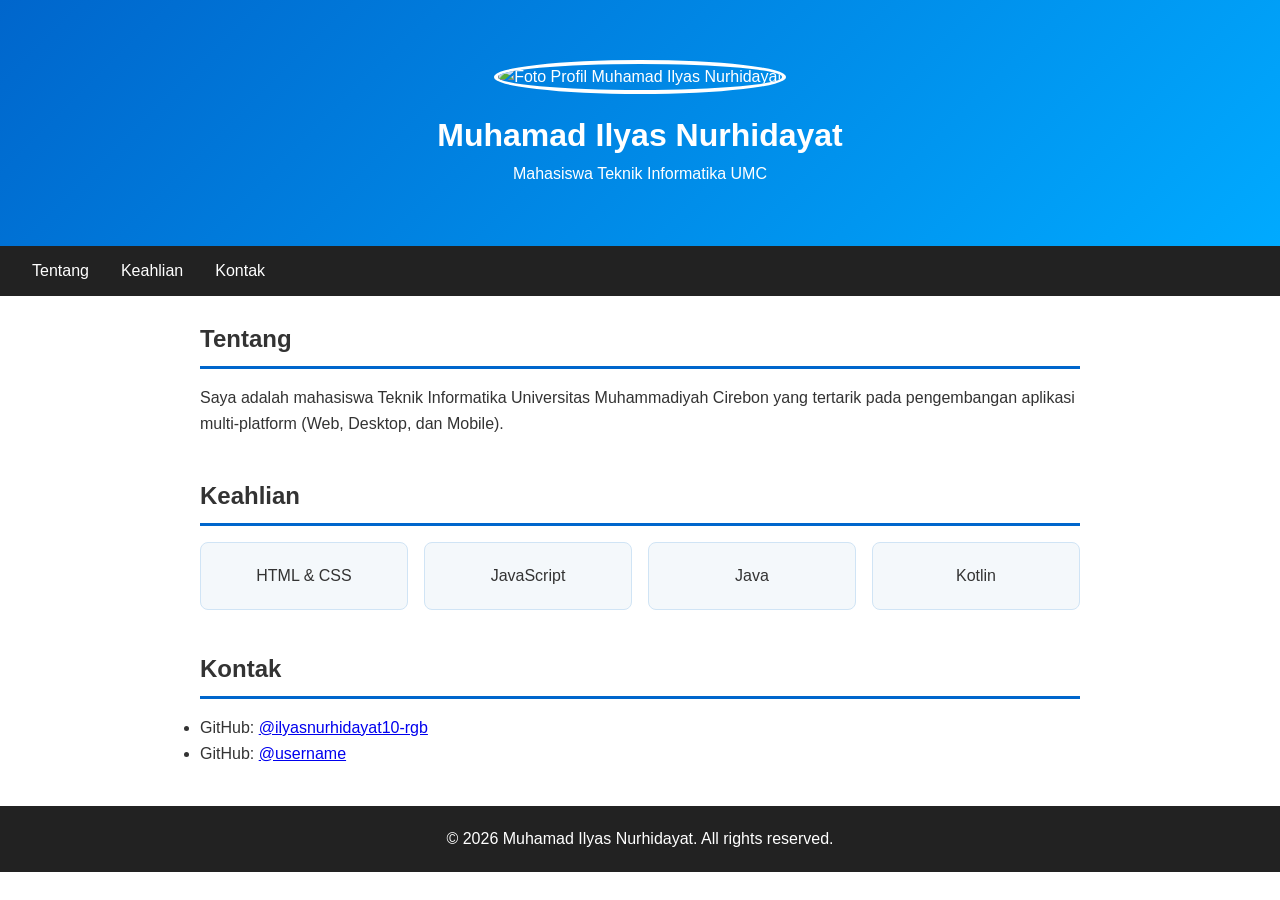
==== lpk-2b/index.html @ 4cc49899 "LKP 2B: Responsive design dengan media queries" ====
<!DOCTYPE html>
<html lang="id">
<head>
  <meta charset="UTF-8">
  <meta name="viewport" content="width=device-width, initial-scale=1.0">
  <title>Profil Muhamad Ilyas Nurhidayat</title>
  <link rel="stylesheet" href="style.css">
</head>
<body>
  <header>
    <img src="assets/foto.jpg" alt="Foto Profil Muhamad Ilyas Nurhidayat" class="foto">
    <h1>Muhamad Ilyas Nurhidayat</h1>
    <p>Mahasiswa Teknik Informatika UMC</p>
  </header>

  <nav>
    <a href="#tentang">Tentang</a>
    <a href="#keahlian">Keahlian</a>
    <a href="#kontak">Kontak</a>
  </nav>

  <main>
    <section id="tentang">
      <h2>Tentang</h2>
      <p>Saya adalah mahasiswa Teknik Informatika Universitas Muhammadiyah Cirebon yang tertarik pada pengembangan aplikasi multi-platform (Web, Desktop, dan Mobile).</p>
    </section>

    <section id="keahlian">
      <h2>Keahlian</h2>
      <div class="cards">
        <div class="card">HTML & CSS</div>
        <div class="card">JavaScript</div>
        <div class="card">Java</div>
        <div class="card">Kotlin</div>
      </div>
    </section>

    <section id="kontak">
      <h2>Kontak</h2>
      <ul>
        <li>GitHub: <a href="https://github.com/ilyasnurhidayat10-rgb" target="_blank">@ilyasnurhidayat10-rgb</a></li>
        <li>GitHub: <a href="https://github.com/username" target="_blank">@username</a></li>
      </ul>
    </section>
  </main>

  <footer>
    <p>&copy; 2026 Muhamad Ilyas Nurhidayat. All rights reserved.</p>
  </footer>
</body>
</html>
---- lpk-2b/style.css ----
/* ===== RESET & BASE STYLES (MOBILE-FIRST) ===== */
* {
  margin: 0;
  padding: 0;
  box-sizing: border-box;
}

body {
  font-family: 'Segoe UI', Arial, sans-serif;
  color: #333;
  line-height: 1.6;
}

img {
  max-width: 100%;
  height: auto;
}

header {
  background: linear-gradient(135deg, #0066cc, #00aaff);
  color: white;
  padding: 40px 20px;
  text-align: center;
}

.foto {
  width: 120px;
  height: 120px;
  border-radius: 50%;
  border: 4px solid white;
  object-fit: cover;
  margin-bottom: 16px;
}

nav {
  background: #222;
  display: flex;
  justify-content: center;
  gap: 32px;
  padding: 12px;
}

nav a {
  color: white;
  text-decoration: none;
  font-weight: 500;
}

nav a:hover {
  color: #00aaff;
}

main {
  max-width: 960px;
  margin: 24px auto;
  padding: 0 20px;
}

section {
  margin-bottom: 40px;
}

h2 {
  border-bottom: 3px solid #0066cc;
  padding-bottom: 8px;
  margin-bottom: 16px;
}

/* Mobile-first default: 1 kolom */
.cards {
  display: grid;
  grid-template-columns: 1fr;
  gap: 16px;
}

.card {
  background: #f4f8fb;
  padding: 20px;
  border-radius: 8px;
  text-align: center;
  border: 1px solid #d0e4f5;
  transition: transform 0.2s;
}

.card:hover {
  transform: translateY(-4px);
  box-shadow: 0 4px 12px rgba(0, 0, 0, 0.1);
}

footer {
  background: #222;
  color: white;
  text-align: center;
  padding: 20px;
  margin-top: 40px;
}

/* ===== MEDIA QUERIES ===== */

/* Tablet: 2 kolom untuk cards */
@media (min-width: 768px) {
  .cards {
    grid-template-columns: repeat(2, 1fr);
  }

  nav {
    justify-content: flex-start;
    padding-left: 32px;
  }
}

/* Desktop: 4 kolom untuk cards */
@media (min-width: 1024px) {
  .cards {
    grid-template-columns: repeat(4, 1fr);
  }

  main {
    padding: 0 40px;
  }

  header {
    padding: 60px 20px;
  }
}

/* Mobile kecil: sesuaikan padding & ukuran elemen */
@media (max-width: 480px) {
  header {
    padding: 24px 16px;
  }

  h1 {
    font-size: 1.5rem;
  }

  nav {
    gap: 16px;
    font-size: 0.9rem;
  }

  .foto {
    width: 80px;
    height: 80px;
  }
}
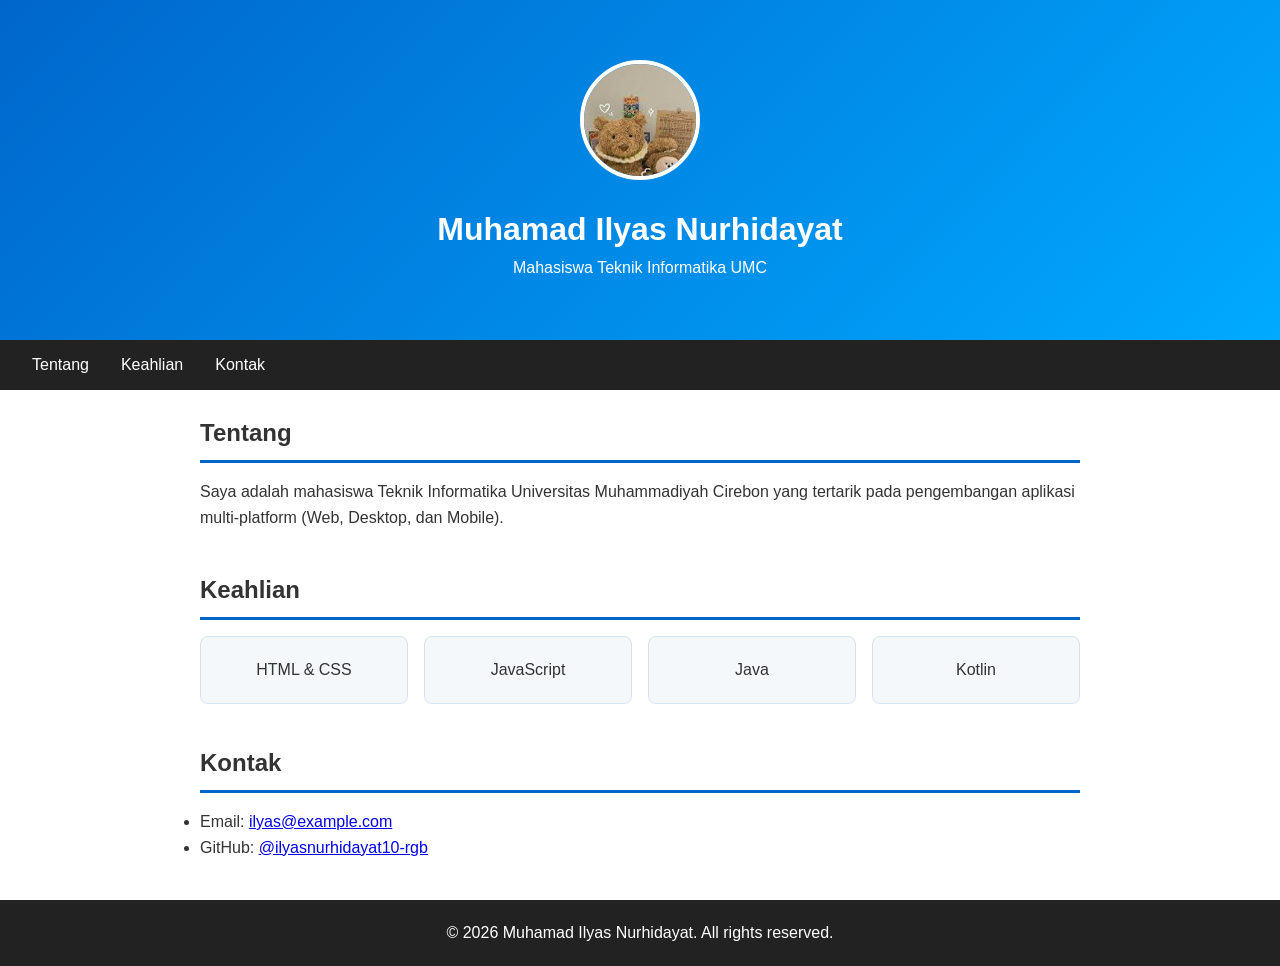
==== commit d49d74eb: "Perbaikan struktur index.html dan assets/foto.jpg pada LKP 2A dan 2B" ====
--- a/lpk-2b/index.html
+++ b/lpk-2b/index.html
@@ -38,8 +38,8 @@
     <section id="kontak">
       <h2>Kontak</h2>
       <ul>
+        <li>Email: <a href="mailto:ilyas@example.com">ilyas@example.com</a></li>
         <li>GitHub: <a href="https://github.com/ilyasnurhidayat10-rgb" target="_blank">@ilyasnurhidayat10-rgb</a></li>
-        <li>GitHub: <a href="https://github.com/username" target="_blank">@username</a></li>
       </ul>
     </section>
   </main>
--- a/lpk-2b/style.css
+++ b/lpk-2b/style.css
@@ -100,7 +100,7 @@
 /* Tablet: 2 kolom untuk cards */
 @media (min-width: 768px) {
   .cards {
-    grid-template-columns: repeat(2, 1fr);
+    grid-template-columns: 1fr;
   }
 
   nav {
@@ -125,22 +125,36 @@
 }
 
 /* Mobile kecil: sesuaikan padding & ukuran elemen */
+/* ===== MEDIA QUERIES ===== */
+
+/* Tablet: 2 kolom untuk cards */
+@media (min-width: 768px) {
+  .cards {
+    grid-template-columns: repeat(2, 1fr);
+  }
+  nav {
+    justify-content: flex-start;
+    padding-left: 32px;
+  }
+}
+
+/* Desktop: 4 kolom untuk cards */
+@media (min-width: 1024px) {
+  .cards {
+    grid-template-columns: repeat(4, 1fr);
+  }
+  main {
+    padding: 0 40px;
+  }
+  header {
+    padding: 60px 20px;
+  }
+}
+
+/* Mobile kecil: sesuaikan padding */
 @media (max-width: 480px) {
-  header {
-    padding: 24px 16px;
-  }
-
-  h1 {
-    font-size: 1.5rem;
-  }
-
-  nav {
-    gap: 16px;
-    font-size: 0.9rem;
-  }
-
-  .foto {
-    width: 80px;
-    height: 80px;
-  }
-}+  header { padding: 24px 16px; }
+  h1 { font-size: 1.5rem; }
+  nav { gap: 16px; font-size: 0.9rem; }
+  .foto { width: 80px; height: 80px; }
+}
